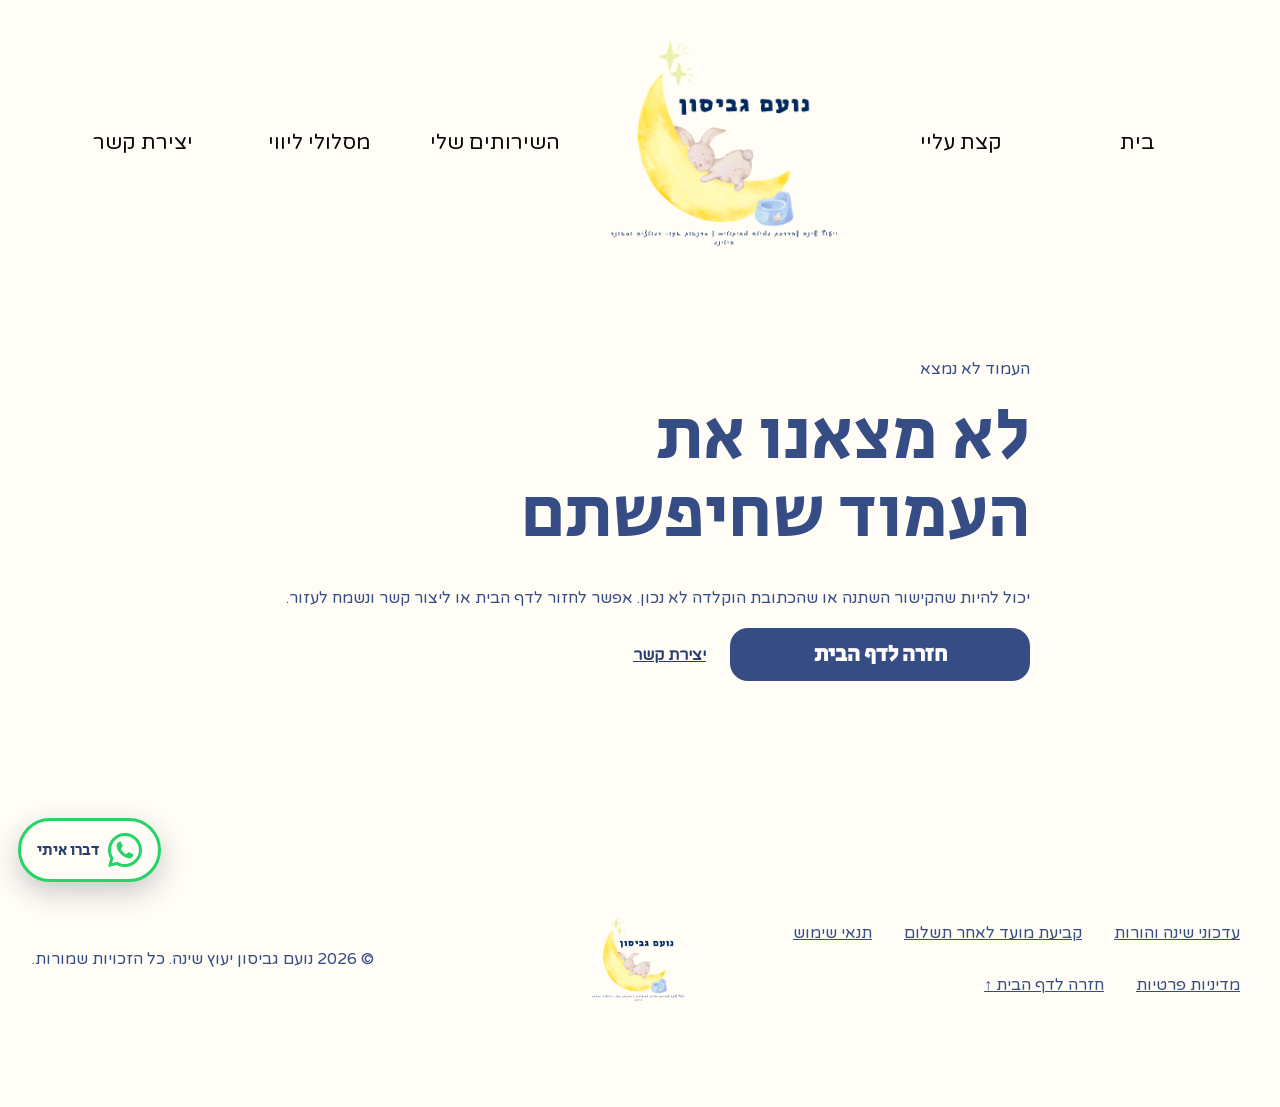
==== index.html @ 0077a170 "Fix service CTA routing and path normalization Co-authored-by: Copilot <223556219+Copilot@users.nore" ====
<!doctype html>
<html lang="he" dir="rtl">
  <head>
    <meta charset="UTF-8" />
    <meta
      name="viewport"
      content="width=device-width, initial-scale=1.0, viewport-fit=cover"
    />
    <meta
      http-equiv="Content-Security-Policy"
      content="default-src 'self'; script-src 'self'; style-src 'self'; img-src 'self' data:; font-src 'self'; connect-src 'self'; object-src 'none'; base-uri 'self'; form-action 'self' mailto:; frame-src 'self'; media-src 'none'; worker-src 'none'; manifest-src 'self'; upgrade-insecure-requests"
    />
    <meta name="referrer" content="no-referrer" />
    <meta name="robots" content="index,follow" data-seo="robots" />
    <meta
      name="description"
      content="נועם גביסון מלווה משפחות ליצירת שינה רגועה, סדר יום מותאם וביטחון הורי בגישה קשובה ומעשית."
      data-seo="description"
    />
    <link
      rel="canonical"
      href="https://www.noamparenting.com/"
      data-seo="canonical"
    />
    <meta
      property="og:title"
      content="נועם גביסון | ייעוץ שינה וליווי הורים"
      data-seo="og:title"
    />
    <meta
      property="og:description"
      content="נועם גביסון מלווה משפחות ליצירת שינה רגועה, סדר יום מותאם וביטחון הורי בגישה קשובה ומעשית."
      data-seo="og:description"
    />
    <meta property="og:type" content="website" />
    <meta property="og:locale" content="he_IL" />
    <meta property="og:site_name" content="נועם גביסון" />
    <meta
      property="og:image"
      content="https://www.noamparenting.com/assets/noam-portrait.png"
    />
    <meta
      property="og:image:alt"
      content="נועם גביסון, יועצת שינה ומדריכת הורים"
    />
    <meta property="og:image:width" content="900" />
    <meta property="og:image:height" content="848" />
    <meta property="og:image:type" content="image/png" />
    <meta
      property="og:url"
      content="https://www.noamparenting.com/"
      data-seo="og:url"
    />
    <meta name="twitter:card" content="summary_large_image" />
    <meta
      name="twitter:title"
      content="נועם גביסון | ייעוץ שינה וליווי הורים"
      data-seo="twitter:title"
    />
    <meta
      name="twitter:description"
      content="נועם גביסון מלווה משפחות ליצירת שינה רגועה, סדר יום מותאם וביטחון הורי בגישה קשובה ומעשית."
      data-seo="twitter:description"
    />
    <meta
      name="twitter:image"
      content="https://www.noamparenting.com/assets/noam-portrait.png"
    />
    <meta
      name="twitter:image:alt"
      content="נועם גביסון, יועצת שינה ומדריכת הורים"
    />
    <meta name="theme-color" content="#d8e3e5" />
    <meta name="color-scheme" content="only light" />
    <link rel="icon" href="/favicon.svg" type="image/svg+xml" />
    <title data-seo="title">נועם גביסון | ייעוץ שינה וליווי הורים</title>
    <script type="module" crossorigin src="/assets/index-Dg7pR7NU.js"></script>
    <link rel="stylesheet" crossorigin href="/assets/index-DTIX-nkn.css">
  </head>
  <body>
    <a class="skip-link" href="#main-content">דלגו לתוכן המרכזי</a>
    <div id="root"></div>
  </body>
</html>
---- assets/index-DTIX-nkn.css ----
@font-face{font-family:Varela Round Hebrew;font-style:normal;font-weight:400;font-display:swap;src:url(/assets/fonts/varela-round-hebrew.woff2) format("woff2")}@font-face{font-family:Secular One;font-style:normal;font-weight:400;font-display:swap;src:url(/assets/fonts/secular-one.ttf) format("truetype")}:root{font-family:Varela Round Hebrew,Arial,sans-serif;color:#364c85;background:#d8e3e5;color-scheme:light;color-scheme:only light;text-rendering:optimizeLegibility;--navy: #364c85;--navy-deep: #293d70;--blue: #95b2ee;--pale-blue: #d8e3e5;--hero-blue: #e0eaf0;--cream: #fffdf6;--lime: #bccd57;--lime-soft: #e7f0ab;--yellow: #fef17f;--ink: #1b2132;--white: #fff;--error: #9d241e;--focus: #b41505;-webkit-font-smoothing:antialiased;-moz-osx-font-smoothing:grayscale}*{box-sizing:border-box}html{scroll-behavior:auto;scroll-padding-block-start:1rem;direction:rtl}body{min-height:100vh;margin:0;background:var(--pale-blue);color:var(--navy);font-size:20px;line-height:1.45}body,button,input,textarea{font:inherit}button,input,textarea{color-scheme:light;color-scheme:only light}button,a{-webkit-tap-highlight-color:transparent}a{color:inherit}img{display:block;max-width:100%;height:auto}h1,h2,h3,h4,p{margin-top:0}h1,h2,h3,h4{color:var(--navy);font-family:Secular One,Varela Round Hebrew,Arial,sans-serif;font-weight:400;line-height:1.08}h2{font-size:clamp(2.4rem,4vw,4rem)}h3{font-size:clamp(1.8rem,2.5vw,2.55rem)}:focus-visible{outline:4px solid var(--focus);outline-offset:4px}.skip-link{position:fixed;z-index:1000;top:.5rem;right:.5rem;display:inline-flex;min-height:44px;align-items:center;padding:.7rem 1rem;border-radius:.75rem;background:var(--navy-deep);color:var(--white);transform:translateY(-160%)}.skip-link:focus{transform:translateY(0)}.sr-only{position:absolute;width:1px;height:1px;padding:0;margin:-1px;overflow:hidden;border:0;clip:rect(0,0,0,0);white-space:nowrap}.container{width:min(1440px,calc(100% - 64px));margin-inline:auto}.visual-screen{position:relative;display:grid;min-height:944px;align-items:center}.source-heading{margin:0}.source-heading>img{width:100%;height:auto}.source-exact-art{pointer-events:none;-webkit-user-select:none;user-select:none}.source-exact-picture{display:contents}.hero__source-copy,.about__source-copy,.reassurance__source-copy,.service-card__source-art,.packages__top-decoration,.packages__bottom-decoration,.packages__source-heading,.packages__source-logo,.package-card__source-art,.contact__source-heading,.contact__source-details{display:none}.button{display:inline-flex;min-width:300px;min-height:76px;align-items:center;justify-content:center;gap:1rem;padding:.7rem 2.2rem;border:0;border-radius:18px;background:var(--navy);color:var(--white);font-family:Secular One,Varela Round Hebrew,sans-serif;font-size:1.35rem;text-decoration:none;cursor:pointer}.text-link{display:inline-flex;min-width:300px;min-height:64px;align-items:center;justify-content:center;border-radius:18px;background:var(--navy);color:var(--white);font-family:Secular One,Varela Round Hebrew,sans-serif;font-size:1.25rem;text-decoration:none}.page-header{min-height:220px;padding:0 32px;background:var(--cream)}.page-header .container{position:relative}.page-header .nav__links a[aria-current=page]:after{width:100%}.hero{padding:16px 0;background:var(--pale-blue)}.hero__shell{position:relative;width:min(1476px,calc(100% - 196px));min-height:912px;margin:auto;padding:270px 84px 100px;border-radius:90px;background:var(--cream)}.site-header{position:absolute;z-index:10;top:22px;right:84px;left:84px}.nav{position:relative;display:flex;min-height:220px;align-items:center;justify-content:center}.brand{display:block;width:270px;flex:0 0 270px}.brand img{width:270px;height:210px;object-fit:contain}.brand--mobile{display:none}.nav__links{display:flex;width:100%;align-items:center;justify-content:center;gap:clamp(.5rem,1.5vw,1.75rem);margin:0;padding:32px 0 0;list-style:none;direction:rtl}.nav__item{min-width:0;flex:1 1 0}.nav__brand-item{display:flex;flex:0 0 270px;justify-content:center}.nav__links a{position:relative;display:flex;min-height:44px;align-items:center;justify-content:center;padding:.35rem .25rem;color:#090909;font-size:1.3rem;text-decoration:none}.nav__links a:after{position:absolute;right:0;bottom:0;width:0;height:3px;border-radius:3px;background:var(--navy);content:"";transition:width .16s ease}.nav__links a[aria-current=page]:after{width:100%}.nav__links a[aria-current=page]{font-family:Secular One,Varela Round Hebrew,sans-serif}.nav__toggle{display:none}.hero__panel{position:relative;display:grid;min-height:538px;place-items:center;padding:62px 220px 52px;border-radius:88px;background:var(--hero-blue)}.hero__content{position:relative;z-index:2;width:min(900px,100%);text-align:center}.hero .source-heading{width:min(837px,100%);margin:0 auto 22px}.hero__lead{max-width:920px;margin:0 auto 48px;color:#171717;font-size:1.35rem;line-height:1.42}.hero__faces{position:absolute;z-index:3;bottom:-24px;pointer-events:none}.hero__decorations{position:absolute;inset:0;pointer-events:none}.hero__faces--right{right:-75px;width:337px}.hero__faces--left{left:-72px;width:362px}.about{padding:72px 0;background:var(--pale-blue)}.split-layout{display:grid;grid-template-columns:1fr 1.05fr;gap:88px;align-items:center}.about .split-layout{transform:translate(8px,-35px)}.about__content{max-width:690px;justify-self:end;text-align:right}.about__content h1{width:min(633px,100%);margin:0 0 22px auto}.about__content p{margin-bottom:18px;font-size:1.25rem;line-height:1.48}.about__portrait{position:relative;width:708px;max-width:100%;justify-self:start}.about__portrait>img:first-child{width:710px;height:708px;object-fit:contain}.services{padding:51px 0 87px;background:var(--pale-blue)}.services__grid{display:grid;grid-template-columns:repeat(3,1fr);gap:64px;direction:rtl}.services .container{width:min(1400px,calc(100% - 64px))}.service-card{position:relative;display:flex;min-height:690px;flex-direction:column;align-items:center;padding:48px 54px 34px;border-radius:62px;background:var(--cream);text-align:center}.service-card__icon{display:grid;width:112px;height:112px;margin:0 auto 24px;border:3px solid var(--navy);border-radius:50%;background:var(--lime-soft);place-items:center}.service-card__icon svg{width:72px;height:72px;fill:none;stroke:var(--navy);stroke-linecap:round;stroke-linejoin:round;stroke-width:4;vector-effect:non-scaling-stroke}.service-card h3{margin:0 0 28px}.service-card p{margin:0 0 30px;font-size:1.38rem;line-height:1.62}.service-card a{width:100%;min-height:64px;margin-top:auto;border-radius:17px;background:var(--navy);color:var(--white);font-family:Secular One,Varela Round Hebrew,sans-serif;font-size:1.2rem;line-height:64px;text-decoration:none}.reassurance{padding:70px 0;background:var(--pale-blue)}.reassurance__panel{display:grid;grid-template-columns:1fr .9fr;gap:72px;align-items:center;direction:rtl}.reassurance__content{grid-column:2;max-width:760px;justify-self:center;text-align:center}.reassurance .source-heading{width:min(691px,100%);margin:0 auto 26px}.reassurance__subtitle{margin-bottom:34px;font-size:2rem}.reassurance__content>p:last-of-type{margin-bottom:54px;font-size:1.45rem;line-height:1.55}.reassurance__illustration{grid-column:1;grid-row:1;width:755px;max-width:none;max-height:760px;justify-self:center;border-radius:76px;object-fit:contain;transform:translate(30px)}.packages{min-height:1100px;padding:54px 0 70px;background:radial-gradient(ellipse at 50% -12%,#f7fae3 0 36%,transparent 36.2%),var(--white)}.packages .section-heading{max-width:1200px;margin:0 auto 31px;text-align:center}.packages .source-heading{width:350px;max-width:80%;margin:0 auto 16px}.packages .section-heading p{margin:0;font-size:1.65rem}.packages__grid{display:grid;grid-template-columns:repeat(3,1fr);gap:130px;align-items:stretch;direction:rtl}.package-card{--package-color: var(--navy);position:relative;display:flex;min-width:0;height:auto;min-height:760px;flex-direction:column;padding:56px 32px 0;border:5px solid var(--package-color);border-radius:58px;background:var(--cream)}.package-card--1190{--package-color: var(--blue)}.package-card--1850{--package-color: var(--lime)}.package-card__semantic{display:flex;min-width:0;flex:1;flex-direction:column}.package-card__number{position:absolute;top:-48px;right:50%;display:grid;width:88px;height:88px;border-radius:50%;background:var(--package-color);color:var(--white);font-family:Secular One,sans-serif;font-size:2.5rem;place-items:center;transform:translate(50%)}.package-card__decorations{position:absolute;inset:0;pointer-events:none}.package-card__ribbon{position:absolute;z-index:2;top:-20px;left:-54px;padding:.35rem 1rem;border:3px solid var(--white);background:#b41505;color:var(--white);font-family:Secular One,sans-serif;font-size:1.1rem;transform:rotate(-21deg)}.package-card h3{margin:0 0 18px;color:var(--package-color);text-align:center}.package-card__label,.package-card h4{align-self:center;margin:0 0 12px;padding:.3rem 1.6rem;border-radius:999px;background:var(--package-color);color:var(--white);font-family:Varela Round Hebrew,sans-serif;font-size:1.25rem;font-weight:400}.package-card h4{margin-top:8px}.package-card p,.package-card li{color:#111;font-family:Arial,sans-serif;font-size:.98rem;line-height:1.65}.package-card>p{min-height:0;margin-bottom:18px;text-align:center}.package-card ul{flex:1;margin:0 0 18px;padding-right:1.2rem}.package-card li{margin-bottom:.75rem}.package-card li::marker{color:var(--package-color)}.package-card__price{display:grid;min-height:84px;margin:10px -22px 0;padding:8px 18px;border-radius:28px;background:var(--package-color);color:var(--white);text-align:center}.package-card__price strong{font-size:1.55rem}.package-card__price small{font-size:.72rem}.package-card--1190 .package-card__number,.package-card--1190 .package-card__label,.package-card--1190 h3,.package-card--1190 h4,.package-card--1190 .package-card__price,.package-card--1850 .package-card__number,.package-card--1850 .package-card__label,.package-card--1850 h3,.package-card--1850 h4,.package-card--1850 .package-card__price{color:var(--navy-deep)}.package-card__button{min-width:0;width:58px;min-height:58px;margin:18px auto 0;padding:0;border-radius:50%;font-size:0}.package-card__button span{font-size:2rem}.package-card__checkout{display:grid;gap:.65rem;margin-top:18px}.package-card__consent{display:grid;grid-template-columns:24px minmax(0,1fr);gap:.65rem;align-items:start;color:var(--ink);font-family:Arial,sans-serif;font-size:.82rem;line-height:1.45;text-align:start}.package-card__consent input{width:24px;height:24px;margin:0;accent-color:var(--navy)}.package-card__consent label{min-width:0}.package-card__consent a{display:inline;padding-inline:.15rem;color:var(--navy-deep);font-weight:700}.package-card__consent-error,.package-card__error{margin:0;padding:.75rem;border:2px solid var(--error);border-radius:.8rem;color:var(--error);font-family:Arial,sans-serif;font-size:.82rem;line-height:1.45}.package-card__error a{font-weight:700}.packages__security{display:flex;align-items:center;justify-content:center;gap:.6rem;max-width:760px;margin:100px auto 0;color:#26324c;font-size:.9rem;text-align:center}.packages__security svg{width:1.35rem;height:1.35rem;flex:0 0 auto;fill:var(--navy)}.contact{padding:74px 0;background:var(--pale-blue)}.contact__grid{position:relative;z-index:2;display:grid;grid-template-columns:660px 1fr;gap:120px;align-items:center;direction:rtl}.contact__details{grid-column:2;min-width:0;text-align:center}.contact__details .eyebrow{display:none}.contact__intro{position:absolute;width:1px;height:1px;padding:0;margin:-1px;overflow:hidden;border:0;clip:rect(0,0,0,0);white-space:nowrap}.contact__details ul{display:grid;gap:30px;margin:0;padding:0;list-style:none}.contact__details li{min-width:0;color:var(--navy);font-family:Secular One,sans-serif;font-size:1.55rem}.contact__details li span{display:grid;width:96px;height:96px;flex:0 0 auto;border-radius:50%;background:var(--navy);color:var(--cream);place-items:center}.contact__details li svg{width:58px;height:58px;fill:none;stroke:currentColor;stroke-linecap:round;stroke-linejoin:round;stroke-width:2}.contact__details li:first-child svg{fill:currentColor;stroke:none}.contact__details .icon-fill{fill:currentColor;stroke:none}.contact__details a{display:inline-flex;max-width:100%;min-width:44px;min-height:44px;align-items:center;justify-content:center;flex-wrap:wrap;gap:34px;padding:4px 8px;text-decoration:none}.contact__value{min-width:0;overflow-wrap:anywhere}.contact-form{grid-column:1;grid-row:1;display:grid;gap:20px;min-height:736px;padding:70px 42px 46px;border-radius:76px;background:var(--cream);transform:translateY(-10px)}.contact-form .source-heading{width:min(379px,86%);margin:0 auto}.contact-form label{position:absolute;width:1px;height:1px;padding:0;margin:-1px;overflow:hidden;border:0;clip:rect(0,0,0,0);clip-path:inset(50%);white-space:nowrap}.contact-form input,.contact-form textarea{width:100%;min-height:62px;padding:.8rem 1.4rem;border:4px solid var(--pale-blue);border-radius:999px;background:var(--cream);color:var(--navy)}.contact-form textarea{min-height:96px;resize:vertical}.contact-form input:focus,.contact-form textarea:focus{border-color:var(--navy)}.contact-form [aria-invalid=true]{border-color:var(--error)}.contact-form__error{margin:.35rem 1rem 0;color:var(--error);font-family:Arial,sans-serif;font-size:.8rem;line-height:1.45;text-align:start}.contact-form .button{width:300px;min-width:0;margin-inline:auto}.contact-form__note{margin:0;padding:10px 14px;border:2px solid rgb(54 76 133 / 22%);border-radius:14px;background:#fef17f59;color:#303b58;font-size:.84rem;line-height:1.5;text-align:center}.contact__faces{position:absolute;z-index:3;right:-28px;bottom:-12px;left:auto;width:350px;pointer-events:none}.contact__decorations{position:absolute;z-index:1;inset:0;overflow:clip;pointer-events:none}.updates{padding:clamp(4rem,8vw,7rem) 0;background:var(--pale-blue)}.updates__panel{display:grid;grid-template-columns:minmax(0,.9fr) minmax(520px,1.1fr);gap:clamp(2rem,6vw,6rem);align-items:center;padding:clamp(2rem,5vw,5rem);border-radius:clamp(36px,6vw,88px);background:var(--cream)}.updates__intro{max-width:590px}.updates__intro h2{margin-bottom:1.25rem;font-size:clamp(2.35rem,4.5vw,4.4rem);text-wrap:balance}.updates__intro>p:not(.eyebrow),.updates__intro li{color:var(--ink);line-height:1.65}.updates__intro ul{display:grid;gap:.65rem;padding-inline-start:1.4rem}.updates__form-card{min-width:0;padding:clamp(1rem,2vw,1.5rem);border:3px solid rgb(54 76 133 / 16%);border-radius:34px;background:#edf3f5}.updates__provider-form{display:block;width:100%;height:430px;border:0;border-radius:20px;background:transparent}.updates__privacy{margin:1rem 0 0;color:#303b58;font-size:.85rem;line-height:1.55;text-align:center}.updates__privacy a,.updates__status a{display:inline-flex;min-height:44px;align-items:center;color:var(--navy-deep);font-weight:700}.updates__status{display:grid;min-height:340px;align-content:center;padding:clamp(1.5rem,5vw,4rem);text-align:center}.updates__status h3{margin-bottom:1rem}.updates__status p{color:var(--ink);line-height:1.65}.updates__status a{justify-self:center}.updates__error{margin-bottom:1rem;padding:.85rem 1rem;border:2px solid var(--error);border-radius:16px;background:var(--cream);color:var(--error);font-size:.9rem;line-height:1.5}.privacy,.legal-page,.booking-page{min-height:70vh;padding:clamp(4rem,8vw,7rem) 0;background:var(--cream)}.privacy__content,.legal-page__content,.booking-page__content{max-width:780px}.privacy__content h1,.legal-page__content h1,.booking-page__content h1{margin-bottom:2rem;font-size:clamp(2.5rem,6vw,4.5rem);text-wrap:balance}.privacy__content h2,.legal-page__content h2,.booking-page__content h2{margin:2.5rem 0 .75rem;font-size:clamp(1.55rem,3vw,2.25rem)}.privacy__content p,.legal-page__content p,.booking-page__content p{line-height:1.65;text-wrap:pretty}.privacy__content a,.legal-page__content a,.booking-page__content a{display:inline-flex;min-height:24px;align-items:center;color:var(--navy-deep);font-weight:700;overflow-wrap:anywhere}.booking-page__lead{font-size:1.1rem}.booking-page__schedule,.booking-page__notice,.booking-page__fallback{margin-top:2rem;padding:clamp(1.25rem,3vw,2rem);border:2px solid rgb(54 76 133 / 18%);border-radius:24px;background:#fff}.booking-page__notice{border-color:#9d241e73}.booking-page__schedule h2,.booking-page__notice h2,.booking-page__fallback h2{margin-top:0}.booking-page__schedule .button{min-height:48px;margin-top:.75rem;color:#fff;text-decoration:none}.legal-page__content .button{color:var(--white)}.booking-page__contacts{display:grid;gap:.75rem}.booking-page__contacts a{width:fit-content;min-height:44px}.legal-page__links{display:flex;flex-wrap:wrap;gap:.75rem 1.5rem}.legal-page__updated{margin-top:3rem;padding-top:1.25rem;border-top:2px solid rgb(54 76 133 / 18%);font-size:.9rem}.site-footer{position:relative;z-index:4;padding:28px 0 calc(100px + env(safe-area-inset-bottom));background:var(--cream)}.site-footer .container{display:grid;grid-template-columns:minmax(0,1fr) auto minmax(0,1fr);align-items:center;gap:1.5rem}.site-footer img{grid-column:2;grid-row:1;width:110px;justify-self:center}.site-footer p{grid-column:3;grid-row:1;margin:0;justify-self:end;text-align:right}.site-footer__links{grid-column:1;grid-row:1;display:flex;align-items:center;flex-wrap:wrap;gap:.5rem 1rem;justify-self:start}.site-footer a{display:inline-flex;min-width:44px;min-height:44px;align-items:center;justify-content:center;padding:6px 8px;color:var(--navy);text-align:center}.whatsapp-float{position:fixed;z-index:40;right:auto;bottom:calc(18px + env(safe-area-inset-bottom));left:calc(18px + env(safe-area-inset-left));display:inline-flex;min-width:64px;min-height:64px;align-items:center;justify-content:center;gap:.55rem;padding:.65rem 1rem;border:3px solid #25d366;border-radius:999px;background:var(--cream);box-shadow:0 10px 28px #1b21323d;color:var(--navy-deep);font-family:Secular One,Varela Round Hebrew,sans-serif;font-size:1rem;text-decoration:none}.whatsapp-float img{width:34px;height:34px;flex:0 0 auto}.button,.text-link,.service-card a,.package-card__button,.nav__toggle,.whatsapp-float{transition-property:scale,background-color;transition-duration:.15s;transition-timing-function:ease-out}@media(hover:hover){.button:hover{background:var(--navy-deep)}.nav__links a:hover:after{width:100%}.whatsapp-float:hover{background:#f4faed}}@media(prefers-reduced-motion:no-preference){.button:not(:disabled):active,.text-link:active,.service-card a:active,.package-card__button:not(:disabled):active,.nav__toggle:not(:disabled):active,.whatsapp-float:active{scale:.96}}@media(max-width:1240px){body{font-size:18px}.visual-screen{min-height:auto;padding-block:70px}.page-header{min-height:130px;padding-inline:20px}.page-header .nav{min-height:120px}.hero{padding:12px}.hero__shell{width:100%;min-height:900px;padding:130px 36px 70px;border-radius:60px}.hero__decorations{overflow:clip}.site-header{right:36px;left:36px}.nav{min-height:110px;justify-content:space-between}.brand--mobile{position:absolute;display:block;top:0;right:0;left:auto;width:112px;flex-basis:112px;transform:none}.brand--mobile img{width:112px;height:92px}.nav__brand-item{display:none}.nav__toggle{position:absolute;top:24px;left:0;display:block;width:48px;height:48px;padding:10px;border:0;border-radius:14px;background:var(--navy)}.nav__toggle>span:not(.sr-only){display:block;height:3px;margin:4px 0;border-radius:2px;background:var(--white)}.nav__links{position:absolute;z-index:20;top:104px;right:0;left:0;display:none;grid-template-columns:1fr;gap:0;padding:14px;border-radius:20px;background:var(--cream);box-shadow:0 14px 34px #293d702e}.nav__links--open{display:grid}.nav__links a{min-height:44px;padding:.75rem 1rem;font-size:1.05rem}.hero__panel{padding-inline:130px}.split-layout,.reassurance__panel,.contact__grid{grid-template-columns:1fr;gap:50px}.about .split-layout,.services .container,.contact__grid{transform:none}.split-layout>*,.reassurance__panel>*,.contact__grid>*{min-width:0}.about__content,.about__portrait,.reassurance__content,.reassurance__illustration,.contact__details,.contact-form{grid-column:1;justify-self:center}.about__content,.about__portrait{width:100%}.about__portrait,.reassurance__illustration,.contact-form{grid-row:1}.reassurance__illustration{max-width:100%;transform:none}.services__grid,.packages__grid{grid-template-columns:1fr}.services__grid{gap:48px}.service-card,.package-card{width:min(620px,100%);margin-inline:auto}.service-card{min-height:0;padding-bottom:30px}.service-card__icon{margin:0 auto 20px}.service-card a{display:flex;min-height:56px;align-items:center;justify-content:center;margin:0;line-height:1.2}.packages__grid{gap:88px}.package-card{height:auto;min-height:0;padding-bottom:34px}.package-card__semantic{min-width:0}.package-card__decorations{top:-56px;overflow:clip}.package-card__number{top:8px}.package-card__ribbon{top:36px;left:0}.package-card p,.package-card li{overflow-wrap:anywhere;font-size:1rem;line-height:1.55}.package-card>p{min-height:0}.package-card ul{flex:1}.package-card__price{margin-inline:0}.package-card__button{flex:0 0 auto;width:100%;min-height:56px;margin:0;border-radius:16px;font-size:1rem}.package-card__checkout{margin-top:22px}.package-card__consent{font-size:.95rem}.package-card__button span{font-size:1.25rem}.contact__details{grid-row:2}.contact-form,.contact__details,.packages__grid,.package-card,.package-card__semantic{max-width:100%}.contact-form .button{width:100%;max-width:300px}.updates__panel{grid-template-columns:1fr}}@media(max-width:720px){body{font-size:16px}.container{width:min(1440px,calc(100% - 32px));min-width:0}.visual-screen{padding-block:52px}.hero{min-height:844px;padding:8px}.hero__shell{min-height:828px;padding:130px 12px 24px;border-radius:36px}.site-header{top:8px;right:14px;left:14px}.nav{min-height:110px;justify-content:space-between}.brand--mobile{position:absolute;display:block;top:0;right:0;left:auto;width:112px;flex-basis:112px;transform:none}.brand--mobile img{width:112px;height:92px}.nav__brand-item{display:none}.nav__toggle{position:absolute;top:24px;left:0;display:block;width:48px;height:48px;padding:10px;border:0;border-radius:14px;background:var(--navy)}.nav__toggle>span:not(.sr-only){display:block;height:3px;margin:4px 0;border-radius:2px;background:var(--white)}.nav__links{position:absolute;top:104px;right:0;left:0;z-index:20;display:none;grid-template-columns:1fr;gap:0;padding:14px;border-radius:20px;background:var(--cream);box-shadow:0 14px 34px #293d702e}.nav__links--open{display:grid}.nav__links a{padding:.75rem 1rem;font-size:1.05rem}.hero__panel{min-height:674px;padding:68px 18px 190px;border-radius:32px}.hero .source-heading{width:100%;margin-bottom:28px}.hero__lead{margin-bottom:32px;font-size:1.05rem}.button,.text-link{min-width:220px;min-height:56px;font-size:1.08rem}.hero__faces--right{right:-2px;bottom:-12px;width:230px}.hero__faces--left{left:-18px;bottom:-18px;width:242px}.split-layout{gap:42px}.about__portrait>img:first-child{width:100%;height:auto;min-height:360px;border-radius:54px 54px 28px 28px}.about__faces{top:-26px;left:-38px;width:230px}.about__content{text-align:center}.about__content h1{font-size:2.5rem}.about__subtitle{font-size:1.5rem}.about__content p:not(.about__subtitle){font-size:1.08rem}.service-card{padding:44px 26px 26px;border-radius:44px}.service-card__icon{width:104px;height:104px;margin:0 auto 18px}.service-card p{font-size:1.1rem}.reassurance__subtitle{font-size:1.5rem}.reassurance__content>p:last-of-type{font-size:1.08rem}.packages{padding-top:60px}.packages .section-heading p{font-size:1.15rem}.package-card{padding-inline:22px;padding-bottom:34px;border-radius:44px}.package-card__ribbon{left:0}.contact-form{min-height:620px;padding:50px 20px 32px;border-radius:48px}.contact-form:before{font-size:2rem}.contact__details li{font-size:1.15rem}.contact__details a{width:100%;flex-direction:column;gap:10px}.contact__details li span{width:72px;height:72px}.contact__details li svg{width:42px;height:42px}.contact__faces{right:auto;bottom:0;left:-36px;width:min(210px,58vw);opacity:.72}.updates{padding-block:52px}.updates__panel{gap:1.75rem;padding:28px 16px;border-radius:40px}.updates__intro{text-align:center}.updates__intro h2{font-size:clamp(2.2rem,11vw,3.4rem)}.updates__intro ul{max-width:32rem;margin-inline:auto;text-align:right}.updates__form-card{padding:10px;border-radius:26px}.updates__provider-form{height:540px}.updates__privacy{padding-inline:6px;font-size:.9rem}.site-footer .container{grid-template-columns:1fr;gap:.75rem;text-align:center}.site-footer{padding-bottom:calc(112px + env(safe-area-inset-bottom))}.site-footer img,.site-footer p,.site-footer__links{grid-column:1;grid-row:auto;justify-self:center;text-align:center}.site-footer__links{justify-content:center}.site-footer img{width:96px}.whatsapp-float{right:auto;bottom:calc(12px + env(safe-area-inset-bottom));left:calc(12px + env(safe-area-inset-left));min-width:58px;min-height:58px;padding:.55rem}.whatsapp-float span{position:absolute;width:1px;height:1px;padding:0;margin:-1px;overflow:hidden;clip:rect(0,0,0,0);white-space:nowrap}}@media(max-width:360px){.container{width:calc(100% - 24px)}.visual-screen{padding-block:42px}.button,.text-link{width:100%;min-width:0;padding-inline:1rem}.hero__panel{padding-bottom:220px}.hero__faces--right{right:-10px;width:194px}.hero__faces--left{left:-16px;width:205px}.service-card,.package-card{padding-inline:18px}.contact-form{padding-inline:16px}.contact__details a{overflow-wrap:anywhere}}@media(min-width:1241px)and (max-width:1599px){.hero__shell{width:min(1320px,calc(100% - 48px));padding-inline:56px}.site-header{right:56px;left:56px}.hero__panel{padding-inline:150px}.hero__lead{max-width:760px}.hero__faces--right{right:-36px;bottom:-18px;width:270px}.hero__faces--left{bottom:-20px;left:-42px;width:290px}.services__grid{gap:36px}.service-card{min-height:640px;padding-inline:36px}.service-card p{font-size:1.12rem}.packages__grid{gap:48px}.package-card{height:auto;min-height:780px}.package-card__button{width:100%;min-height:58px;margin:0;border-radius:16px;font-size:1rem}.package-card__button span{font-size:1.25rem}.package-card__checkout{margin-top:20px}.contact__grid{grid-template-columns:minmax(520px,620px) minmax(0,1fr);gap:72px}}@media(prefers-reduced-motion:reduce){html{scroll-behavior:auto}*,*:before,*:after{scroll-behavior:auto!important;transition-duration:.01ms!important;animation-duration:.01ms!important;animation-iteration-count:1!important}}@media(min-width:1600px){.visual-screen{overflow:hidden}.hero__source-copy,.about__source-copy,.reassurance__source-copy,.service-card__source-art,.packages__top-decoration,.packages__bottom-decoration,.packages__source-heading,.packages__source-logo,.package-card__source-art,.contact__source-heading,.contact__source-details{display:block}.hero{padding:17px 0}.hero__shell{width:1473px;min-height:910px;padding:272px 84px 100px;transform:translate(-4px)}.hero__panel{min-height:537px;padding:62px 220px 52px}.site-header{top:1px}.brand,.brand img{width:280px}.brand{flex-basis:280px}.brand img{height:235px;object-fit:contain}.nav__links{direction:rtl}.nav__links a{font-family:Arial,sans-serif;font-weight:400;text-align:center}.nav__home-link{font-family:Arial,sans-serif;font-weight:400}.hero .source-heading{width:837px;margin-bottom:26px}.hero__content{transform:translateY(12px)}.hero__content .source-heading,.hero__lead{opacity:0}.hero .button{min-width:267px;width:267px;min-height:75px;font-family:Arial,sans-serif;font-size:22px}.hero__source-copy{position:absolute;z-index:2;top:71px;left:216px;width:880px;max-width:none}.hero__lead{margin-bottom:44px;font-family:Arial,sans-serif;font-size:24px;line-height:1.45}.hero__faces--right{inset:281px auto auto 986px;width:360px;max-width:none}.hero__faces--left{top:221px;bottom:auto;left:-79px;width:375px;max-width:none}.about{display:block;padding:0}.about .split-layout{position:relative;width:1680px;height:944px;margin-inline:auto;transform:none}.about__portrait{position:absolute;top:84px;left:129px;width:707px}.about__portrait>img:first-child{width:707px;height:708px}.about__content{position:absolute;top:151px;right:91px;width:690px;max-width:none}.about__content h1{width:633px;margin-bottom:18px}.about__content h1,.about__content p{opacity:0}.about__source-copy{position:absolute;z-index:3;top:145px;left:calc(50% + 35px);width:730px;max-width:none}.about__content p{margin-bottom:15px;font-size:22px;line-height:1.42}.about__content .text-link{position:absolute;top:671px;right:0;width:300px}.services{display:block;padding:0}.services .container{position:absolute;top:109px;left:calc(50% - 691px);width:1467px;margin:0;transform:none}.services__grid{grid-template-columns:repeat(3,446px);gap:64px}.service-card{min-height:689px;padding:60px 46px 0}.service-card__source-art{position:absolute;z-index:2;max-width:none}.service-card:nth-child(1) .service-card__source-art{top:-44px;left:-25px;width:515px}.service-card:nth-child(2) .service-card__source-art{top:36px;left:-20px;width:485px}.service-card:nth-child(3) .service-card__source-art{top:36px;left:-75px;width:540px}.service-card__icon,.service-card h3,.service-card p{opacity:0}.service-card p{font-size:25px;line-height:1.48}.service-card a{position:absolute;right:auto;bottom:-88px;left:73px;width:300px;margin:0}.reassurance{display:block;padding:0}.reassurance__panel{position:relative;width:1680px;height:944px;margin-inline:auto}.reassurance__content{position:absolute;top:223px;left:120px;width:690px;max-width:none}.reassurance__content .source-heading,.reassurance__content p{opacity:0}.reassurance__source-copy{position:absolute;z-index:3;top:215px;left:calc(50% - 725px);width:705px;max-width:none}.reassurance__content>p:last-of-type{margin-bottom:54px;font-size:25px}.reassurance__illustration{position:absolute;top:70px;left:860px;width:780px;max-height:none;transform:none}.packages{display:block;min-height:944px;padding:0}.packages__top-decoration,.packages__bottom-decoration,.packages__source-heading,.packages__source-logo{position:absolute;z-index:1;max-width:none}.packages__top-decoration{top:0;left:calc(50% - 700px);width:1340px}.packages__bottom-decoration{top:730px;left:calc(50% - 840px);width:1430px}.packages__source-heading{top:40px;left:calc(50% - 500px);width:1020px}.packages__source-logo{top:15px;left:calc(50% + 600px);width:210px}.packages .section-heading{position:absolute;top:47px;left:calc(50% - 600px);width:1200px;margin:0}.packages .section-heading{opacity:0}.packages .source-heading{margin-bottom:12px}.packages__grid{position:absolute;top:254px;left:calc(50% - 720px);display:block;width:1464px;height:615px}.package-card{position:absolute;top:0;width:400px;height:594px;min-height:594px;border-color:transparent}.package-card--1850{left:0;width:400px}.package-card--1190{left:524px;width:408px}.package-card--590{left:1047px;width:417px}.package-card__semantic{opacity:0}.package-card__source-art{position:absolute;z-index:2;top:-54px;max-width:none;pointer-events:none}.package-card--1850 .package-card__source-art{left:-20px;width:430px}.package-card--1190 .package-card__source-art{left:-59px;width:480px}.package-card--590 .package-card__source-art{left:-22px;width:450px}.package-card__button{position:absolute;z-index:4;top:100px;left:162px;margin:0}.package-card__checkout{position:absolute;z-index:4;top:590px;left:22px;display:grid;width:356px;margin:0}.package-card__consent{padding:8px 10px;border-radius:12px;background:var(--cream);font-size:.78rem}.package-card__consent-error,.package-card__error{background:var(--cream)}.packages__security{position:absolute;top:1040px;left:calc(50% - 380px);width:760px;margin:0}.packages{min-height:1110px}.contact{display:block;padding:0}.contact__source-heading,.contact__source-details{position:absolute;z-index:4;max-width:none}.contact__source-heading{top:155px;left:calc(50% + 210px);width:410px}.contact__source-details{top:215px;left:calc(50% - 840px);width:755px}.contact__grid{position:relative;width:1680px;height:944px;margin-inline:auto;transform:none}.contact-form{position:absolute;top:95px;right:95px;width:660px;min-height:734px;transform:none}.contact__details{position:absolute;z-index:5;top:226px;left:345px;width:500px}.contact__details a span{opacity:0}.contact__details a{border-radius:8px;color:transparent}.contact-form .source-heading{opacity:0;pointer-events:none}.contact-form>div{position:absolute;left:34px;width:592px}.contact-form>div:nth-of-type(1){top:203px}.contact-form>div:nth-of-type(2){top:316px}.contact-form>div:nth-of-type(3){top:429px}.contact-form input,.contact-form textarea{width:592px}.contact-form textarea{min-height:62px}.contact-form .button{position:absolute;top:541px;left:180px;width:300px;min-height:65px}.contact-form .button:before{position:absolute;inset:0;content:""}.contact-form__note{position:absolute;top:622px;left:34px;width:592px;margin:0}.contact__details ul{gap:30px}.contact__faces{right:auto;left:50%;width:1680px;transform:translate(-50%)}.contact__faces{top:auto;right:auto;bottom:0;left:calc(50% - 810px);width:300px;max-width:none}}
.contact-form label{position:static;display:block;width:auto;height:auto;margin:0 1rem .4rem;padding:0;overflow:visible;border:0;clip:auto;clip-path:none;color:var(--navy);font-family:Secular One,Varela Round Hebrew,sans-serif;font-size:1rem;line-height:1.4;white-space:normal}.contact-form label:after{content:" (חובה)"}.contact-form .button{position:relative;overflow:hidden}.contact-form .button:before{max-width:100%;max-height:100%;pointer-events:none}@media(min-width:1600px){.contact.visual-screen{overflow-x:clip;overflow-y:visible}.contact__grid{grid-template-columns:755px minmax(0,1fr);height:auto;min-height:944px;align-items:start}.contact-form{position:relative;top:auto;right:auto;display:grid;align-content:start;gap:12px;width:660px;min-height:734px;margin:95px 95px 115px 0;padding:70px 34px 32px;transform:none}.contact-form>div{position:static;width:auto}.contact-form input,.contact-form textarea{width:100%}.contact-form textarea{min-height:110px}.contact-form .button{position:relative;top:auto;left:auto}.contact-form__note{position:static;width:auto;margin:0}}
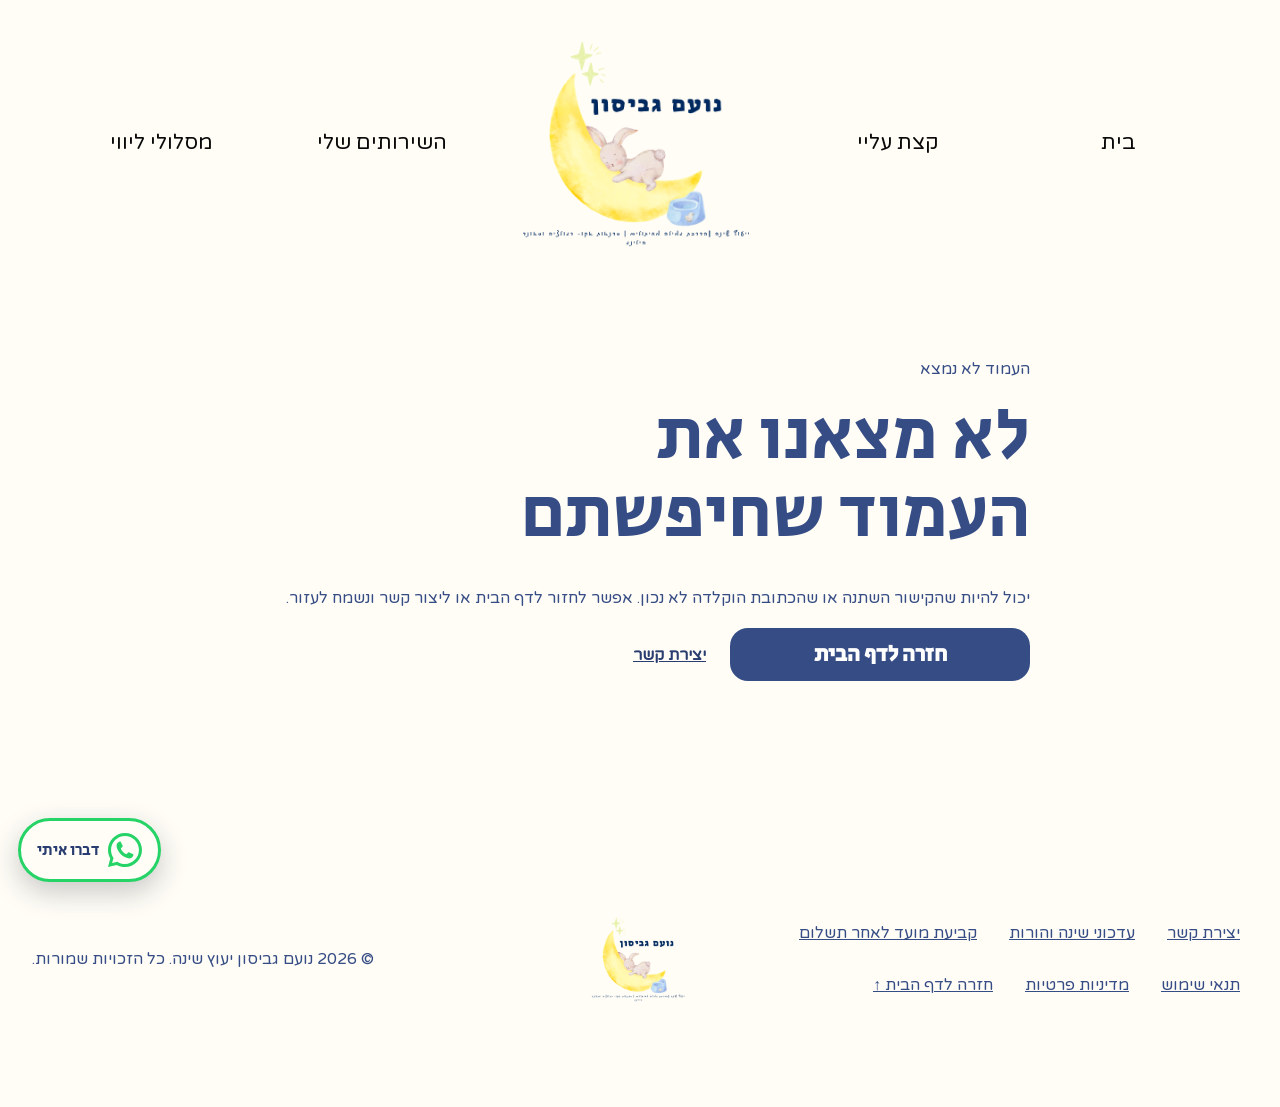
==== commit 10cd1bf3: "Apply Noam website layout corrections Co-authored-by: Copilot <223556219+Copilot@users.noreply.githu" ====
--- a/index.html
+++ b/index.html
@@ -74,8 +74,8 @@
     <meta name="color-scheme" content="only light" />
     <link rel="icon" href="/favicon.svg" type="image/svg+xml" />
     <title data-seo="title">נועם גביסון | ייעוץ שינה וליווי הורים</title>
-    <script type="module" crossorigin src="/assets/index-Dg7pR7NU.js"></script>
-    <link rel="stylesheet" crossorigin href="/assets/index-DTIX-nkn.css">
+    <script type="module" crossorigin src="/assets/index-TRG_sDqJ.js"></script>
+    <link rel="stylesheet" crossorigin href="/assets/index-UJhbF4f2.css">
   </head>
   <body>
     <a class="skip-link" href="#main-content">דלגו לתוכן המרכזי</a>
--- a/assets/index-UJhbF4f2.css
+++ b/assets/index-UJhbF4f2.css
@@ -0,0 +1 @@
+@font-face{font-family:Varela Round Hebrew;font-style:normal;font-weight:400;font-display:swap;src:url(/assets/fonts/varela-round-hebrew.woff2) format("woff2")}@font-face{font-family:Secular One;font-style:normal;font-weight:400;font-display:swap;src:url(/assets/fonts/secular-one.ttf) format("truetype")}:root{font-family:Varela Round Hebrew,Arial,sans-serif;color:#364c85;background:#d8e3e5;color-scheme:light;color-scheme:only light;text-rendering:optimizeLegibility;--navy: #364c85;--navy-deep: #293d70;--blue: #95b2ee;--pale-blue: #d8e3e5;--hero-blue: #e0eaf0;--cream: #fffdf6;--lime: #bccd57;--lime-soft: #e7f0ab;--yellow: #fef17f;--ink: #1b2132;--white: #fff;--error: #9d241e;--focus: #b41505;-webkit-font-smoothing:antialiased;-moz-osx-font-smoothing:grayscale}*{box-sizing:border-box}html{scroll-behavior:auto;scroll-padding-block-start:1rem;direction:rtl}body{min-height:100vh;margin:0;background:var(--pale-blue);color:var(--navy);font-size:20px;line-height:1.45}body,button,input,textarea{font:inherit}button,input,textarea{color-scheme:light;color-scheme:only light}button,a{-webkit-tap-highlight-color:transparent}a{color:inherit}img{display:block;max-width:100%;height:auto}h1,h2,h3,h4,p{margin-top:0}h1,h2,h3,h4{color:var(--navy);font-family:Secular One,Varela Round Hebrew,Arial,sans-serif;font-weight:400;line-height:1.08}h2{font-size:clamp(2.4rem,4vw,4rem)}h3{font-size:clamp(1.8rem,2.5vw,2.55rem)}:focus-visible{outline:4px solid var(--focus);outline-offset:4px}.skip-link{position:fixed;z-index:1000;top:.5rem;right:.5rem;display:inline-flex;min-height:44px;align-items:center;padding:.7rem 1rem;border-radius:.75rem;background:var(--navy-deep);color:var(--white);transform:translateY(-160%)}.skip-link:focus{transform:translateY(0)}.sr-only{position:absolute;width:1px;height:1px;padding:0;margin:-1px;overflow:hidden;border:0;clip:rect(0,0,0,0);white-space:nowrap}.container{width:min(1440px,calc(100% - 64px));margin-inline:auto}.visual-screen{position:relative;display:grid;min-height:944px;align-items:center}.source-heading{margin:0}.source-heading>img{width:100%;height:auto}.source-exact-art{pointer-events:none;-webkit-user-select:none;user-select:none}.source-exact-picture{display:contents}.hero__source-copy,.about__source-copy,.reassurance__source-copy,.service-card__source-art,.packages__top-decoration,.packages__bottom-decoration,.packages__source-heading,.packages__source-logo,.package-card__source-art,.contact__source-heading,.contact__source-details{display:none}.button{display:inline-flex;min-width:300px;min-height:76px;align-items:center;justify-content:center;gap:1rem;padding:.7rem 2.2rem;border:0;border-radius:18px;background:var(--navy);color:var(--white);font-family:Secular One,Varela Round Hebrew,sans-serif;font-size:1.35rem;text-decoration:none;cursor:pointer}.text-link{display:inline-flex;min-width:300px;min-height:64px;align-items:center;justify-content:center;border-radius:18px;background:var(--navy);color:var(--white);font-family:Secular One,Varela Round Hebrew,sans-serif;font-size:1.25rem;text-decoration:none}.page-header{min-height:220px;padding:0 32px;background:var(--cream)}.page-header .container{position:relative}.page-header .nav__links a[aria-current=page]:after{width:100%}.hero{padding:16px 0;background:var(--pale-blue)}.hero__shell{position:relative;width:min(1476px,calc(100% - 196px));min-height:912px;margin:auto;padding:270px 84px 100px;border-radius:90px;background:var(--cream)}.site-header{position:absolute;z-index:10;top:22px;right:84px;left:84px}.nav{position:relative;display:flex;min-height:220px;align-items:center;justify-content:center}.brand{display:block;width:270px;flex:0 0 270px}.brand img{width:270px;height:210px;object-fit:contain}.brand--mobile{display:none}.nav__links{display:flex;width:100%;align-items:center;justify-content:center;gap:clamp(.5rem,1.5vw,1.75rem);margin:0;padding:32px 0 0;list-style:none;direction:rtl}.nav__item{min-width:0;flex:1 1 0}.nav__brand-item{display:flex;flex:0 0 270px;justify-content:center}.nav__links a{position:relative;display:flex;min-height:44px;align-items:center;justify-content:center;padding:.35rem .25rem;color:#090909;font-size:1.3rem;text-decoration:none}.nav__links a:after{position:absolute;right:0;bottom:0;width:0;height:3px;border-radius:3px;background:var(--navy);content:"";transition:width .16s ease}.nav__links a[aria-current=page]:after{width:100%}.nav__links a[aria-current=page]{font-family:Secular One,Varela Round Hebrew,sans-serif}.nav__toggle{display:none}.hero__panel{position:relative;display:grid;min-height:538px;place-items:center;padding:62px 220px 52px;border-radius:88px;background:var(--hero-blue)}.hero__content{position:relative;z-index:2;width:min(900px,100%);text-align:center}.hero .source-heading{width:min(837px,100%);margin:0 auto 22px}.hero__lead{max-width:920px;margin:0 auto 48px;color:#171717;font-size:1.35rem;line-height:1.42}.hero__faces{position:absolute;z-index:3;bottom:-24px;pointer-events:none}.hero__decorations{position:absolute;inset:0;pointer-events:none}.hero__faces--right{right:-75px;width:337px}.hero__faces--left{left:-72px;width:362px}.about{padding:72px 0;background:var(--pale-blue)}.split-layout{display:grid;grid-template-columns:1fr 1.05fr;gap:88px;align-items:center}.about .split-layout{transform:translate(8px,-35px)}.about__content{max-width:690px;justify-self:end;text-align:right}.about__content h1{width:min(633px,100%);margin:0 0 22px auto}.about__content p{margin-bottom:18px;font-size:1.25rem;line-height:1.48}.about__portrait{position:relative;width:708px;max-width:100%;justify-self:start}.about__portrait>img:first-child{width:710px;height:708px;object-fit:contain}.services{padding:51px 0 87px;background:var(--pale-blue)}.services__grid{display:grid;grid-template-columns:repeat(3,1fr);gap:64px;direction:rtl}.services .container{width:min(1400px,calc(100% - 64px))}.service-card{position:relative;display:flex;min-height:690px;flex-direction:column;align-items:center;padding:48px 54px 34px;border-radius:62px;background:var(--cream);text-align:center}.service-card__icon{display:grid;width:112px;height:112px;margin:0 auto 24px;border:3px solid var(--navy);border-radius:50%;background:var(--lime-soft);place-items:center}.service-card__icon svg{width:72px;height:72px;fill:none;stroke:var(--navy);stroke-linecap:round;stroke-linejoin:round;stroke-width:4;vector-effect:non-scaling-stroke}.service-card h3{margin:0 0 28px}.service-card p{margin:0 0 30px;font-size:1.38rem;line-height:1.62}.service-card a{width:100%;min-height:64px;margin-top:auto;border-radius:17px;background:var(--navy);color:var(--white);font-family:Secular One,Varela Round Hebrew,sans-serif;font-size:1.2rem;line-height:64px;text-decoration:none}.reassurance{padding:70px 0;background:var(--pale-blue)}.reassurance__panel{display:grid;grid-template-columns:1fr .9fr;gap:72px;align-items:center;direction:rtl}.reassurance__content{grid-column:2;max-width:760px;justify-self:center;text-align:center}.reassurance .source-heading{width:min(691px,100%);margin:0 auto 26px}.reassurance__subtitle{margin-bottom:34px;font-size:2rem}.reassurance__content>p:last-of-type{margin-bottom:54px;font-size:1.45rem;line-height:1.55}.reassurance__illustration{grid-column:1;grid-row:1;width:755px;max-width:none;max-height:760px;justify-self:center;border-radius:76px;object-fit:contain;transform:translate(30px)}.packages{min-height:1100px;padding:54px 0 70px;background:var(--white)}.packages .section-heading{max-width:1200px;margin:0 auto 31px;text-align:center}.packages .source-heading{width:350px;max-width:80%;margin:0 auto 16px}.packages .source-heading img,.contact-form .source-heading img{display:block;width:100%;height:auto}.packages .section-heading p{margin:0;font-size:1.65rem}.packages__grid{display:grid;grid-template-columns:repeat(3,1fr);gap:130px;align-items:stretch;direction:rtl}.package-card{--package-color: var(--navy);position:relative;display:flex;min-width:0;height:auto;min-height:760px;flex-direction:column;padding:56px 32px 0;border:5px solid var(--package-color);border-radius:58px;background:var(--cream)}.package-card--1190{--package-color: var(--blue)}.package-card--1850{--package-color: var(--lime)}.package-card__semantic{display:flex;min-width:0;flex:1;flex-direction:column}.package-card__number{position:absolute;top:-48px;right:50%;display:grid;width:88px;height:88px;border-radius:50%;background:var(--package-color);color:var(--white);font-family:Secular One,sans-serif;font-size:2.5rem;place-items:center;transform:translate(50%)}.package-card__decorations{position:absolute;inset:0;pointer-events:none}.package-card__ribbon{position:absolute;z-index:2;top:-20px;left:-54px;padding:.35rem 1rem;border:3px solid var(--white);background:#b41505;color:var(--white);font-family:Secular One,sans-serif;font-size:1.1rem;transform:rotate(-21deg)}.package-card h3{margin:0 0 18px;color:var(--package-color);text-align:center}.package-card__label,.package-card h4{align-self:center;margin:0 0 12px;padding:.3rem 1.6rem;border-radius:999px;background:var(--package-color);color:var(--white);font-family:Varela Round Hebrew,sans-serif;font-size:1.25rem;font-weight:400}.package-card h4{margin-top:8px}.package-card p,.package-card li{color:#111;font-family:Arial,sans-serif;font-size:.98rem;line-height:1.65}.package-card>p{min-height:0;margin-bottom:18px;text-align:center}.package-card ul{flex:1;margin:0 0 18px;padding-right:1.2rem}.package-card li{margin-bottom:.75rem}.package-card li::marker{color:var(--package-color)}.package-card__price{display:grid;min-height:84px;margin:10px -22px 0;padding:8px 18px;border-radius:28px;background:var(--package-color);color:var(--white);text-align:center}.package-card__price strong{font-size:1.55rem}.package-card__price small{font-size:.72rem}.package-card--1190 .package-card__number,.package-card--1190 .package-card__label,.package-card--1190 h3,.package-card--1190 h4,.package-card--1190 .package-card__price,.package-card--1850 .package-card__number,.package-card--1850 .package-card__label,.package-card--1850 h3,.package-card--1850 h4,.package-card--1850 .package-card__price{color:var(--navy-deep)}.package-card__button{min-width:0;width:58px;min-height:58px;margin:18px auto 0;padding:0;border-radius:50%;font-size:0}.package-card__button span{font-size:2rem}.package-card__checkout{display:grid;gap:.65rem;margin-top:18px}.package-card__consent{display:grid;grid-template-columns:24px minmax(0,1fr);gap:.65rem;align-items:start;color:var(--ink);font-family:Arial,sans-serif;font-size:.82rem;line-height:1.45;text-align:start}.package-card__consent input{width:24px;height:24px;margin:0;accent-color:var(--navy)}.package-card__consent label{min-width:0}.package-card__consent a{display:inline;padding-inline:.15rem;color:var(--navy-deep);font-weight:700}.package-card__consent-error,.package-card__error{margin:0;padding:.75rem;border:2px solid var(--error);border-radius:.8rem;color:var(--error);font-family:Arial,sans-serif;font-size:.82rem;line-height:1.45}.package-card__error a{font-weight:700}.packages__security{display:flex;align-items:center;justify-content:center;gap:.6rem;max-width:760px;margin:100px auto 0;color:#26324c;font-size:.9rem;text-align:center}.packages__security svg{width:1.35rem;height:1.35rem;flex:0 0 auto;fill:var(--navy)}.contact{padding:74px 0;background:var(--pale-blue)}.contact__grid{position:relative;z-index:2;display:grid;grid-template-columns:660px 1fr;gap:120px;align-items:center;direction:rtl}.contact__details{grid-column:2;min-width:0;text-align:center}.contact__details .eyebrow{display:none}.contact__intro{position:absolute;width:1px;height:1px;padding:0;margin:-1px;overflow:hidden;border:0;clip:rect(0,0,0,0);white-space:nowrap}.contact__details ul{display:grid;gap:30px;margin:0;padding:0;list-style:none}.contact__details li{min-width:0;color:var(--navy);font-family:Secular One,sans-serif;font-size:1.55rem}.contact__details li span{display:grid;width:96px;height:96px;flex:0 0 auto;border-radius:50%;background:var(--navy);color:var(--cream);place-items:center}.contact__details li svg{width:58px;height:58px;fill:none;stroke:currentColor;stroke-linecap:round;stroke-linejoin:round;stroke-width:2}.contact__details li:first-child svg{fill:currentColor;stroke:none}.contact__details .icon-fill{fill:currentColor;stroke:none}.contact__details a{display:inline-flex;max-width:100%;min-width:44px;min-height:44px;align-items:center;justify-content:center;flex-wrap:wrap;gap:34px;padding:4px 8px;text-decoration:none}.contact__value{min-width:0;overflow-wrap:anywhere}.contact-form{grid-column:1;grid-row:1;display:grid;gap:20px;min-height:736px;padding:70px 42px 46px;border-radius:76px;background:var(--cream);transform:translateY(-10px)}.contact-form .source-heading{width:min(379px,86%);margin:0 auto}.contact-form>div{display:grid;gap:8px}.contact-form label{display:flex;align-items:baseline;gap:.45rem;margin-inline:1rem;color:var(--navy);cursor:pointer;font-family:Secular One,Varela Round Hebrew,sans-serif;font-size:1.05rem;line-height:1.35;text-align:start}.contact-form input,.contact-form textarea{width:100%;min-height:62px;padding:.8rem 1.4rem;border:4px solid var(--pale-blue);border-radius:999px;background:var(--cream);color:var(--navy)}.contact-form textarea{min-height:96px;resize:vertical}.contact-form input:focus,.contact-form textarea:focus{border-color:var(--navy)}.contact-form [aria-invalid=true]{border-color:var(--error)}.contact-form__error{margin:.35rem 1rem 0;color:var(--error);font-family:Arial,sans-serif;font-size:.8rem;line-height:1.45;text-align:start}.contact-form .button{width:300px;min-width:0;margin-inline:auto}.contact-form__note{margin:0;padding:10px 14px;border:2px solid rgb(54 76 133 / 22%);border-radius:14px;background:#fef17f59;color:#303b58;font-size:.84rem;line-height:1.5;text-align:center}.contact__faces{position:absolute;z-index:3;right:-28px;bottom:-12px;left:auto;width:350px;pointer-events:none}.contact__decorations{position:absolute;z-index:1;inset:0;overflow:clip;pointer-events:none}.updates{padding:clamp(4rem,8vw,7rem) 0;background:var(--pale-blue)}.updates__panel{display:grid;grid-template-columns:minmax(0,.9fr) minmax(520px,1.1fr);gap:clamp(2rem,6vw,6rem);align-items:center;padding:clamp(2rem,5vw,5rem);border-radius:clamp(36px,6vw,88px);background:var(--cream)}.updates__intro{max-width:590px}.updates__intro h2{margin-bottom:1.25rem;font-size:clamp(2.35rem,4.5vw,4.4rem);text-wrap:balance}.updates__intro>p:not(.eyebrow),.updates__intro li{color:var(--ink);line-height:1.65}.updates__intro ul{display:grid;gap:.65rem;padding-inline-start:1.4rem}.updates__form-card{min-width:0;padding:clamp(1rem,2vw,1.5rem);border:3px solid rgb(54 76 133 / 16%);border-radius:34px;background:#edf3f5}.updates__provider-form{display:block;width:100%;height:430px;border:0;border-radius:20px;background:transparent}.updates__privacy{margin:1rem 0 0;color:#303b58;font-size:.85rem;line-height:1.55;text-align:center}.updates__privacy a,.updates__status a{display:inline-flex;min-height:44px;align-items:center;color:var(--navy-deep);font-weight:700}.updates__status{display:grid;min-height:340px;align-content:center;padding:clamp(1.5rem,5vw,4rem);text-align:center}.updates__status h3{margin-bottom:1rem}.updates__status p{color:var(--ink);line-height:1.65}.updates__status a{justify-self:center}.updates__error{margin-bottom:1rem;padding:.85rem 1rem;border:2px solid var(--error);border-radius:16px;background:var(--cream);color:var(--error);font-size:.9rem;line-height:1.5}.privacy,.legal-page,.booking-page{min-height:70vh;padding:clamp(4rem,8vw,7rem) 0;background:var(--cream)}.privacy__content,.legal-page__content,.booking-page__content{max-width:780px}.privacy__content h1,.legal-page__content h1,.booking-page__content h1{margin-bottom:2rem;font-size:clamp(2.5rem,6vw,4.5rem);text-wrap:balance}.privacy__content h2,.legal-page__content h2,.booking-page__content h2{margin:2.5rem 0 .75rem;font-size:clamp(1.55rem,3vw,2.25rem)}.privacy__content p,.legal-page__content p,.booking-page__content p{line-height:1.65;text-wrap:pretty}.privacy__content a,.legal-page__content a,.booking-page__content a{display:inline-flex;min-height:24px;align-items:center;color:var(--navy-deep);font-weight:700;overflow-wrap:anywhere}.booking-page__lead{font-size:1.1rem}.booking-page__schedule,.booking-page__notice,.booking-page__fallback{margin-top:2rem;padding:clamp(1.25rem,3vw,2rem);border:2px solid rgb(54 76 133 / 18%);border-radius:24px;background:#fff}.booking-page__notice{border-color:#9d241e73}.booking-page__schedule h2,.booking-page__notice h2,.booking-page__fallback h2{margin-top:0}.booking-page__schedule .button{min-height:48px;margin-top:.75rem;color:#fff;text-decoration:none}.legal-page__content .button{color:var(--white)}.booking-page__contacts{display:grid;gap:.75rem}.booking-page__contacts a{width:fit-content;min-height:44px}.legal-page__links{display:flex;flex-wrap:wrap;gap:.75rem 1.5rem}.legal-page__updated{margin-top:3rem;padding-top:1.25rem;border-top:2px solid rgb(54 76 133 / 18%);font-size:.9rem}.site-footer{position:relative;z-index:4;padding:28px 0 calc(100px + env(safe-area-inset-bottom));background:var(--cream)}.site-footer .container{display:grid;grid-template-columns:minmax(0,1fr) auto minmax(0,1fr);align-items:center;gap:1.5rem}.site-footer img{grid-column:2;grid-row:1;width:110px;justify-self:center}.site-footer p{grid-column:3;grid-row:1;margin:0;justify-self:end;text-align:right}.site-footer__links{grid-column:1;grid-row:1;display:flex;align-items:center;flex-wrap:wrap;gap:.5rem 1rem;justify-self:start}.site-footer a{display:inline-flex;min-width:44px;min-height:44px;align-items:center;justify-content:center;padding:6px 8px;color:var(--navy);text-align:center}.whatsapp-float{position:fixed;z-index:40;right:auto;bottom:calc(18px + env(safe-area-inset-bottom));left:calc(18px + env(safe-area-inset-left));display:inline-flex;min-width:64px;min-height:64px;align-items:center;justify-content:center;gap:.55rem;padding:.65rem 1rem;border:3px solid #25d366;border-radius:999px;background:var(--cream);box-shadow:0 10px 28px #1b21323d;color:var(--navy-deep);font-family:Secular One,Varela Round Hebrew,sans-serif;font-size:1rem;text-decoration:none}.whatsapp-float img{width:34px;height:34px;flex:0 0 auto}.button,.text-link,.service-card a,.package-card__button,.nav__toggle,.whatsapp-float{transition-property:scale,background-color;transition-duration:.15s;transition-timing-function:ease-out}@media(hover:hover){.button:hover{background:var(--navy-deep)}.nav__links a:hover:after{width:100%}.whatsapp-float:hover{background:#f4faed}}@media(prefers-reduced-motion:no-preference){.button:not(:disabled):active,.text-link:active,.service-card a:active,.package-card__button:not(:disabled):active,.nav__toggle:not(:disabled):active,.whatsapp-float:active{scale:.96}}@media(max-width:1240px){body{font-size:18px}.visual-screen{min-height:auto;padding-block:70px}.page-header{min-height:130px;padding-inline:20px}.page-header .nav{min-height:120px}.hero{padding:12px}.hero__shell{width:100%;min-height:900px;padding:130px 36px 70px;border-radius:60px}.hero__decorations{overflow:clip}.site-header{right:36px;left:36px}.nav{min-height:110px;justify-content:space-between}.brand--mobile{position:absolute;display:block;top:0;right:0;left:auto;width:112px;flex-basis:112px;transform:none}.brand--mobile img{width:112px;height:92px}.nav__brand-item{display:none}.nav__toggle{position:absolute;top:24px;left:0;display:block;width:48px;height:48px;padding:10px;border:0;border-radius:14px;background:var(--navy)}.nav__toggle>span:not(.sr-only){display:block;height:3px;margin:4px 0;border-radius:2px;background:var(--white)}.nav__links{position:absolute;z-index:20;top:104px;right:0;left:0;display:none;grid-template-columns:1fr;gap:0;padding:14px;border-radius:20px;background:var(--cream);box-shadow:0 14px 34px #293d702e}.nav__links--open{display:grid}.nav__links a{min-height:44px;padding:.75rem 1rem;font-size:1.05rem}.hero__panel{padding-inline:130px}.split-layout,.reassurance__panel,.contact__grid{grid-template-columns:1fr;gap:50px}.about .split-layout,.services .container,.contact__grid{transform:none}.split-layout>*,.reassurance__panel>*,.contact__grid>*{min-width:0}.about__content,.about__portrait,.reassurance__content,.reassurance__illustration,.contact__details,.contact-form{grid-column:1;justify-self:center}.about__content,.about__portrait{width:100%}.about__portrait,.reassurance__illustration,.contact-form{grid-row:1}.reassurance__illustration{max-width:100%;transform:none}.services__grid,.packages__grid{grid-template-columns:1fr}.services__grid{gap:48px}.service-card,.package-card{width:min(620px,100%);margin-inline:auto}.service-card{min-height:0;padding-bottom:30px}.service-card__icon{margin:0 auto 20px}.service-card a{display:flex;min-height:56px;align-items:center;justify-content:center;margin:0;line-height:1.2}.packages__grid{gap:88px}.package-card{height:auto;min-height:0;padding-bottom:34px}.package-card__semantic{min-width:0}.package-card__decorations{top:-56px;overflow:clip}.package-card__number{top:8px}.package-card__ribbon{top:36px;left:0}.package-card p,.package-card li{overflow-wrap:anywhere;font-size:1rem;line-height:1.55}.package-card>p{min-height:0}.package-card ul{flex:1}.package-card__price{margin-inline:0}.package-card__button{flex:0 0 auto;width:100%;min-height:56px;margin:0;border-radius:16px;font-size:1rem}.package-card__checkout{margin-top:22px}.package-card__consent{font-size:.95rem}.package-card__button span{font-size:1.25rem}.contact__details{grid-row:2}.contact-form,.contact__details,.packages__grid,.package-card,.package-card__semantic{max-width:100%}.contact-form .button{width:100%;max-width:300px}.updates__panel{grid-template-columns:1fr}}@media(max-width:720px){body{font-size:16px}.container{width:min(1440px,calc(100% - 32px));min-width:0}.visual-screen{padding-block:52px}.hero{min-height:844px;padding:8px}.hero__shell{min-height:828px;padding:130px 12px 24px;border-radius:36px}.site-header{top:8px;right:14px;left:14px}.nav{min-height:110px;justify-content:space-between}.brand--mobile{position:absolute;display:block;top:0;right:0;left:auto;width:112px;flex-basis:112px;transform:none}.brand--mobile img{width:112px;height:92px}.nav__brand-item{display:none}.nav__toggle{position:absolute;top:24px;left:0;display:block;width:48px;height:48px;padding:10px;border:0;border-radius:14px;background:var(--navy)}.nav__toggle>span:not(.sr-only){display:block;height:3px;margin:4px 0;border-radius:2px;background:var(--white)}.nav__links{position:absolute;top:104px;right:0;left:0;z-index:20;display:none;grid-template-columns:1fr;gap:0;padding:14px;border-radius:20px;background:var(--cream);box-shadow:0 14px 34px #293d702e}.nav__links--open{display:grid}.nav__links a{padding:.75rem 1rem;font-size:1.05rem}.hero__panel{min-height:674px;padding:68px 18px 190px;border-radius:32px}.hero .source-heading{width:100%;margin-bottom:28px}.hero__lead{margin-bottom:32px;font-size:1.05rem}.button,.text-link{min-width:220px;min-height:56px;font-size:1.08rem}.hero__faces--right{right:-2px;bottom:-12px;width:230px}.hero__faces--left{left:-18px;bottom:-18px;width:242px}.split-layout{gap:42px}.about__portrait>img:first-child{width:100%;height:auto;min-height:360px;border-radius:54px 54px 28px 28px}.about__faces{top:-26px;left:-38px;width:230px}.about__content{text-align:center}.about__content h1{font-size:2.5rem}.about__subtitle{font-size:1.5rem}.about__content p:not(.about__subtitle){font-size:1.08rem}.service-card{padding:44px 26px 26px;border-radius:44px}.service-card__icon{width:104px;height:104px;margin:0 auto 18px}.service-card p{font-size:1.1rem}.reassurance__subtitle{font-size:1.5rem}.reassurance__content>p:last-of-type{font-size:1.08rem}.packages{padding-top:60px}.packages .section-heading p{font-size:1.15rem}.package-card{padding-inline:22px;padding-bottom:34px;border-radius:44px}.package-card__ribbon{left:0}.contact-form{min-height:620px;padding:50px 20px 32px;border-radius:48px}.contact-form:before{font-size:2rem}.contact__details li{font-size:1.15rem}.contact__details a{width:100%;flex-direction:column;gap:10px}.contact__details li span{width:72px;height:72px}.contact__details li svg{width:42px;height:42px}.contact__faces{right:auto;bottom:0;left:-36px;width:min(210px,58vw);opacity:.72}.updates{padding-block:52px}.updates__panel{gap:1.75rem;padding:28px 16px;border-radius:40px}.updates__intro{text-align:center}.updates__intro h2{font-size:clamp(2.2rem,11vw,3.4rem)}.updates__intro ul{max-width:32rem;margin-inline:auto;text-align:right}.updates__form-card{padding:10px;border-radius:26px}.updates__provider-form{height:540px}.updates__privacy{padding-inline:6px;font-size:.9rem}.site-footer .container{grid-template-columns:1fr;gap:.75rem;text-align:center}.site-footer{padding-bottom:calc(112px + env(safe-area-inset-bottom))}.site-footer img,.site-footer p,.site-footer__links{grid-column:1;grid-row:auto;justify-self:center;text-align:center}.site-footer__links{justify-content:center}.site-footer img{width:96px}.whatsapp-float{right:auto;bottom:calc(12px + env(safe-area-inset-bottom));left:calc(12px + env(safe-area-inset-left));min-width:58px;min-height:58px;padding:.55rem}.whatsapp-float span{position:absolute;width:1px;height:1px;padding:0;margin:-1px;overflow:hidden;clip:rect(0,0,0,0);white-space:nowrap}}@media(max-width:360px){.container{width:calc(100% - 24px)}.visual-screen{padding-block:42px}.button,.text-link{width:100%;min-width:0;padding-inline:1rem}.hero__panel{padding-bottom:220px}.hero__faces--right{right:-10px;width:194px}.hero__faces--left{left:-16px;width:205px}.service-card,.package-card{padding-inline:18px}.contact-form{padding-inline:16px}.contact__details a{overflow-wrap:anywhere}}@media(min-width:1241px)and (max-width:1599px){.hero__shell{width:min(1320px,calc(100% - 48px));padding-inline:56px}.site-header{right:56px;left:56px}.hero__panel{padding-inline:150px}.hero__lead{max-width:760px}.hero__faces--right{right:-36px;bottom:-18px;width:270px}.hero__faces--left{bottom:-20px;left:-42px;width:290px}.services__grid{gap:36px}.service-card{min-height:640px;padding-inline:36px}.service-card p{font-size:1.12rem}.packages__grid{gap:48px}.package-card{height:auto;min-height:780px}.package-card__button{width:100%;min-height:58px;margin:0;border-radius:16px;font-size:1rem}.package-card__button span{font-size:1.25rem}.package-card__checkout{margin-top:20px}.contact__grid{grid-template-columns:minmax(520px,620px) minmax(0,1fr);gap:72px}}@media(prefers-reduced-motion:reduce){html{scroll-behavior:auto}*,*:before,*:after{scroll-behavior:auto!important;transition-duration:.01ms!important;animation-duration:.01ms!important;animation-iteration-count:1!important}}@media(min-width:1600px){.visual-screen{overflow:hidden}.hero__source-copy,.about__source-copy,.reassurance__source-copy,.service-card__source-art,.packages__top-decoration,.packages__bottom-decoration,.packages__source-heading,.packages__source-logo,.package-card__source-art,.contact__source-heading,.contact__source-details{display:block}.hero{padding:17px 0}.hero__shell{width:1473px;min-height:910px;padding:272px 84px 100px;transform:translate(-4px)}.hero__panel{min-height:537px;padding:62px 220px 52px}.site-header{top:1px}.brand,.brand img{width:280px}.brand{flex-basis:280px}.brand img{height:235px;object-fit:contain}.nav__links{direction:rtl}.nav__links a{font-family:Arial,sans-serif;font-weight:400;text-align:center}.nav__home-link{font-family:Arial,sans-serif;font-weight:400}.hero .source-heading{width:837px;margin-bottom:26px}.hero__content{transform:translateY(12px)}.hero__content .source-heading,.hero__lead{opacity:0}.hero .button{min-width:267px;width:267px;min-height:75px;font-family:Arial,sans-serif;font-size:22px}.hero__source-copy{position:absolute;z-index:2;top:71px;left:216px;width:880px;max-width:none}.hero__lead{margin-bottom:44px;font-family:Arial,sans-serif;font-size:24px;line-height:1.45}.hero__faces--right{inset:281px auto auto 986px;width:360px;max-width:none}.hero__faces--left{top:221px;bottom:auto;left:-79px;width:375px;max-width:none}.about{display:block;padding:0}.about .split-layout{position:relative;width:1680px;height:944px;margin-inline:auto;transform:none}.about__portrait{position:absolute;top:84px;left:129px;width:707px}.about__portrait>img:first-child{width:707px;height:708px}.about__content{position:absolute;top:151px;right:91px;width:690px;max-width:none}.about__content h1{width:633px;margin-bottom:18px}.about__content h1,.about__content p{opacity:0}.about__source-copy{position:absolute;z-index:3;top:145px;left:calc(50% + 35px);width:730px;max-width:none}.about__content p{margin-bottom:15px;font-size:22px;line-height:1.42}.about__content .text-link{position:absolute;top:671px;right:0;width:300px}.services{display:block;padding:0}.services .container{position:absolute;top:109px;left:calc(50% - 691px);width:1467px;margin:0;transform:none}.services__grid{grid-template-columns:repeat(3,446px);gap:64px}.service-card{min-height:689px;padding:60px 46px 0}.service-card__source-art{position:absolute;z-index:2;max-width:none}.service-card:nth-child(1) .service-card__source-art{top:-44px;left:-25px;width:515px}.service-card:nth-child(2) .service-card__source-art{top:36px;left:-20px;width:485px}.service-card:nth-child(3) .service-card__source-art{top:36px;left:-75px;width:540px}.service-card__icon,.service-card h3,.service-card p{opacity:0}.service-card p{font-size:25px;line-height:1.48}.service-card a{position:absolute;right:auto;bottom:-88px;left:73px;width:300px;margin:0}.reassurance{display:block;padding:0}.reassurance__panel{position:relative;width:1680px;height:944px;margin-inline:auto}.reassurance__content{position:absolute;top:223px;left:120px;width:690px;max-width:none}.reassurance__content .source-heading,.reassurance__content p{opacity:0}.reassurance__source-copy{position:absolute;z-index:3;top:215px;left:calc(50% - 725px);width:705px;max-width:none}.reassurance__content>p:last-of-type{margin-bottom:54px;font-size:25px}.reassurance__illustration{position:absolute;top:70px;left:860px;width:780px;max-height:none;transform:none}.packages{display:block;min-height:944px;padding:0}.packages__top-decoration,.packages__bottom-decoration,.packages__source-heading,.packages__source-logo{position:absolute;z-index:1;max-width:none}.packages__top-decoration{top:0;left:calc(50% - 700px);width:1340px}.packages__bottom-decoration{top:730px;left:calc(50% - 840px);width:1430px}.packages__source-heading{top:40px;left:calc(50% - 500px);width:1020px}.packages__source-logo{top:15px;left:calc(50% + 600px);width:210px}.packages .section-heading{position:absolute;top:47px;left:calc(50% - 600px);width:1200px;margin:0}.packages .section-heading{opacity:0}.packages .source-heading{margin-bottom:12px}.packages__grid{position:absolute;top:254px;left:calc(50% - 720px);display:block;width:1464px;height:615px}.package-card{position:absolute;top:0;width:400px;height:594px;min-height:594px;border-color:transparent}.package-card--1850{left:0;width:400px}.package-card--1190{left:524px;width:408px}.package-card--590{left:1047px;width:417px}.package-card__semantic{opacity:0}.package-card__source-art{position:absolute;z-index:2;top:-54px;max-width:none;pointer-events:none}.package-card--1850 .package-card__source-art{left:-20px;width:430px}.package-card--1190 .package-card__source-art{left:-59px;width:480px}.package-card--590 .package-card__source-art{left:-22px;width:450px}.package-card__button{position:absolute;z-index:4;top:100px;left:162px;margin:0}.package-card__checkout{position:absolute;z-index:4;top:590px;left:22px;display:grid;width:356px;margin:0}.package-card__consent{padding:8px 10px;border-radius:12px;background:var(--cream);font-size:.78rem}.package-card__consent-error,.package-card__error{background:var(--cream)}.packages__security{position:absolute;top:1040px;left:calc(50% - 380px);width:760px;margin:0}.packages{min-height:1110px}.contact{display:block;padding:0}.contact__source-heading,.contact__source-details{position:absolute;z-index:4;max-width:none}.contact__source-heading{top:155px;left:calc(50% + 210px);width:410px}.contact__source-details{top:215px;left:calc(50% - 840px);width:755px}.contact__grid{position:relative;width:1680px;height:944px;margin-inline:auto;transform:none}.contact-form{position:absolute;top:95px;right:95px;width:660px;min-height:734px;align-content:start;gap:16px;padding:173px 34px 20px;transform:none}.contact__details{position:absolute;z-index:5;top:226px;left:345px;width:500px}.contact__details a span{opacity:0}.contact__details a{border-radius:8px;color:transparent}.contact-form .source-heading{position:absolute;opacity:0;pointer-events:none}.contact-form>div{position:static;width:auto}.contact-form label{position:static;margin-inline:1rem}.contact-form input,.contact-form textarea{width:100%}.contact-form textarea{min-height:96px}.contact-form .button{position:static;width:300px;min-height:65px;margin-inline:auto}.contact-form .button:before{position:absolute;inset:0;content:""}.contact-form__note{position:static;width:auto;margin:0}.contact__details ul{gap:30px}.contact__faces{right:auto;left:50%;width:1680px;transform:translate(-50%)}.contact__faces{top:auto;right:auto;bottom:0;left:calc(50% - 810px);width:300px;max-width:none}}@media(min-width:1241px){.nav__links{display:grid;grid-template-columns:repeat(2,minmax(0,1fr)) 270px repeat(2,minmax(0,1fr));gap:clamp(1rem,2vw,2.5rem)}.nav__item,.nav__brand-item{min-width:0}.nav__brand-item{width:270px;flex-basis:auto}}.about__source-copy,.packages__bottom-decoration,.packages__source-heading,.packages__source-logo,.package-card__source-art,.contact__source-heading,.contact__source-details{display:none}.about{display:grid;min-height:auto;padding-block:clamp(4rem,7vw,7rem)}.about .split-layout{position:relative;width:min(1180px,calc(100% - 64px));height:auto;grid-template-columns:minmax(0,.9fr) minmax(0,1.1fr);gap:clamp(2.5rem,6vw,5.5rem);margin-inline:auto;transform:none}.about__content{position:static;width:auto;max-width:600px;justify-self:end}.about__content h1,.about__content p{opacity:1}.about__content h1{width:min(500px,100%);margin-block-end:1.25rem}.about__content p{margin-block-end:1rem;font-size:clamp(1rem,1.4vw,1.15rem);line-height:1.65}.about__content .text-link{position:static;width:auto;margin-block-start:1rem}.about__portrait{position:static;width:min(520px,100%);justify-self:start}.about__portrait>img:first-child{width:100%;height:auto;max-height:600px;object-fit:contain}.packages{display:grid;min-height:auto;padding-block:clamp(4rem,7vw,7rem);background:var(--white)}.packages .container{width:min(1380px,calc(100% - 64px))}.packages .section-heading{position:static;width:auto;max-width:900px;margin:0 auto clamp(5rem,8vw,7rem);opacity:1}.packages .section-heading p{max-width:820px;margin-inline:auto;font-size:clamp(1.15rem,2vw,1.45rem);line-height:1.55}.packages__grid{position:static;display:grid;width:auto;height:auto;grid-template-columns:repeat(3,minmax(0,1fr));gap:clamp(1.5rem,3vw,3rem);align-items:stretch}.package-card,.package-card--1850,.package-card--1190,.package-card--590{position:relative;top:auto;left:auto;width:auto;height:auto;min-height:0;padding:8rem clamp(1.25rem,2vw,2rem) 2rem;border-color:var(--package-color)}.package-card__semantic{opacity:1}.package-card__decorations{top:0;overflow:visible}.package-card__number{top:1.5rem}.package-card__ribbon{top:2rem;inset-inline-start:1rem;left:auto}.package-card__checkout{position:static;width:auto;margin-block-start:1.5rem}.package-card__button{position:static;width:100%;min-height:56px;margin:0;border-radius:16px;font-size:1rem}.package-card__button span{font-size:1.25rem}.package-card__consent{padding:0;background:transparent;font-size:.88rem}.packages__security{position:static;width:auto;max-width:760px;margin:clamp(2.5rem,5vw,4.5rem) auto 0;padding-inline:1rem;line-height:1.55}.contact{display:grid;min-height:auto;padding-block:clamp(4rem,7vw,7rem)}.contact__grid{position:relative;width:min(1120px,calc(100% - 64px));height:auto;grid-template-columns:minmax(0,.85fr) minmax(0,1.15fr);gap:clamp(3rem,7vw,6rem);margin-inline:auto;align-items:center;transform:none}.contact__details{position:static;z-index:2;width:auto;min-width:0;grid-column:auto;text-align:center}.contact__details .eyebrow{display:block;margin-block-end:.5rem;font-size:.9rem}.contact__intro{position:static;width:auto;height:auto;margin:0 0 1rem;overflow:visible;clip:auto;white-space:normal}.contact__details h1{font-size:clamp(2.25rem,4vw,3.5rem)}.contact__details>p:last-of-type{max-width:32rem;margin-inline:auto;font-size:1.05rem;line-height:1.6}.contact__details ul{gap:1.25rem;margin-block-start:2rem}.contact__details li{font-size:clamp(1rem,1.6vw,1.2rem)}.contact__details a{max-width:100%;gap:1rem;border-radius:12px;color:var(--navy)}.contact__details a span{width:64px;height:64px;opacity:1}.contact__details li svg,.contact__details li img{width:36px;height:36px}.contact-form{position:static;width:100%;min-height:0;align-content:start;gap:1rem;padding:clamp(2rem,4vw,3rem);border-radius:clamp(36px,5vw,58px);transform:none}.contact-form .source-heading{position:static;width:min(320px,82%);margin-block-end:.5rem;opacity:1;pointer-events:none}.contact-form>div{position:static;width:auto}.contact-form input,.contact-form textarea{min-height:54px;padding:.7rem 1.15rem;border-width:3px}.contact-form textarea{min-height:120px}.contact-form .button{position:static;width:min(100%,280px);min-height:56px;margin-inline:auto}.contact-form .button:before{content:none}.contact-form__note{position:static;width:auto;margin:0}.contact__faces{right:auto;bottom:0;left:max(1rem,calc(50% - 560px));width:min(220px,22vw);max-width:220px;opacity:.45;transform:none}@media(min-width:1600px){.nav__links{grid-template-columns:repeat(2,minmax(0,1fr)) 280px repeat(2,minmax(0,1fr))}.nav__brand-item{width:280px}.about,.packages,.contact{overflow:visible}}@media(max-width:1240px){.about .split-layout,.contact__grid{width:min(760px,calc(100% - 64px));grid-template-columns:1fr}.about__content,.about__portrait,.contact__details,.contact-form{grid-column:1;width:100%}.about__content,.contact__details{grid-row:1}.about__portrait,.contact-form{grid-row:2}.about__content,.about__portrait{justify-self:center}.packages__grid{grid-template-columns:1fr;gap:4.5rem}.package-card{width:min(620px,100%)}}@media(max-width:720px){.about .split-layout,.contact__grid{width:calc(100% - 32px);gap:2.5rem}.about__content{text-align:start}.about__content h1{width:min(420px,100%);margin-inline:auto}.about__portrait>img:first-child{min-height:0;border-radius:36px}.packages .container{width:calc(100% - 32px)}.packages .section-heading{margin-block-end:4.5rem}.package-card{padding:7rem 1.25rem 1.5rem}.package-card__ribbon{inset-inline-start:.5rem;font-size:.9rem}.packages__security{align-items:flex-start;padding-inline:0;font-size:.88rem}.contact-form{min-height:0;padding:2rem 1rem;border-radius:36px}.contact__details a{flex-direction:row;justify-content:flex-start;gap:.75rem;text-align:start}.contact__details a span{width:56px;height:56px}.contact__details li svg,.contact__details li img{width:30px;height:30px}.contact__faces{width:140px;opacity:.25}}@media(max-width:360px){.about .split-layout,.contact__grid,.packages .container{width:calc(100% - 24px)}.contact__details a{align-items:flex-start}}
